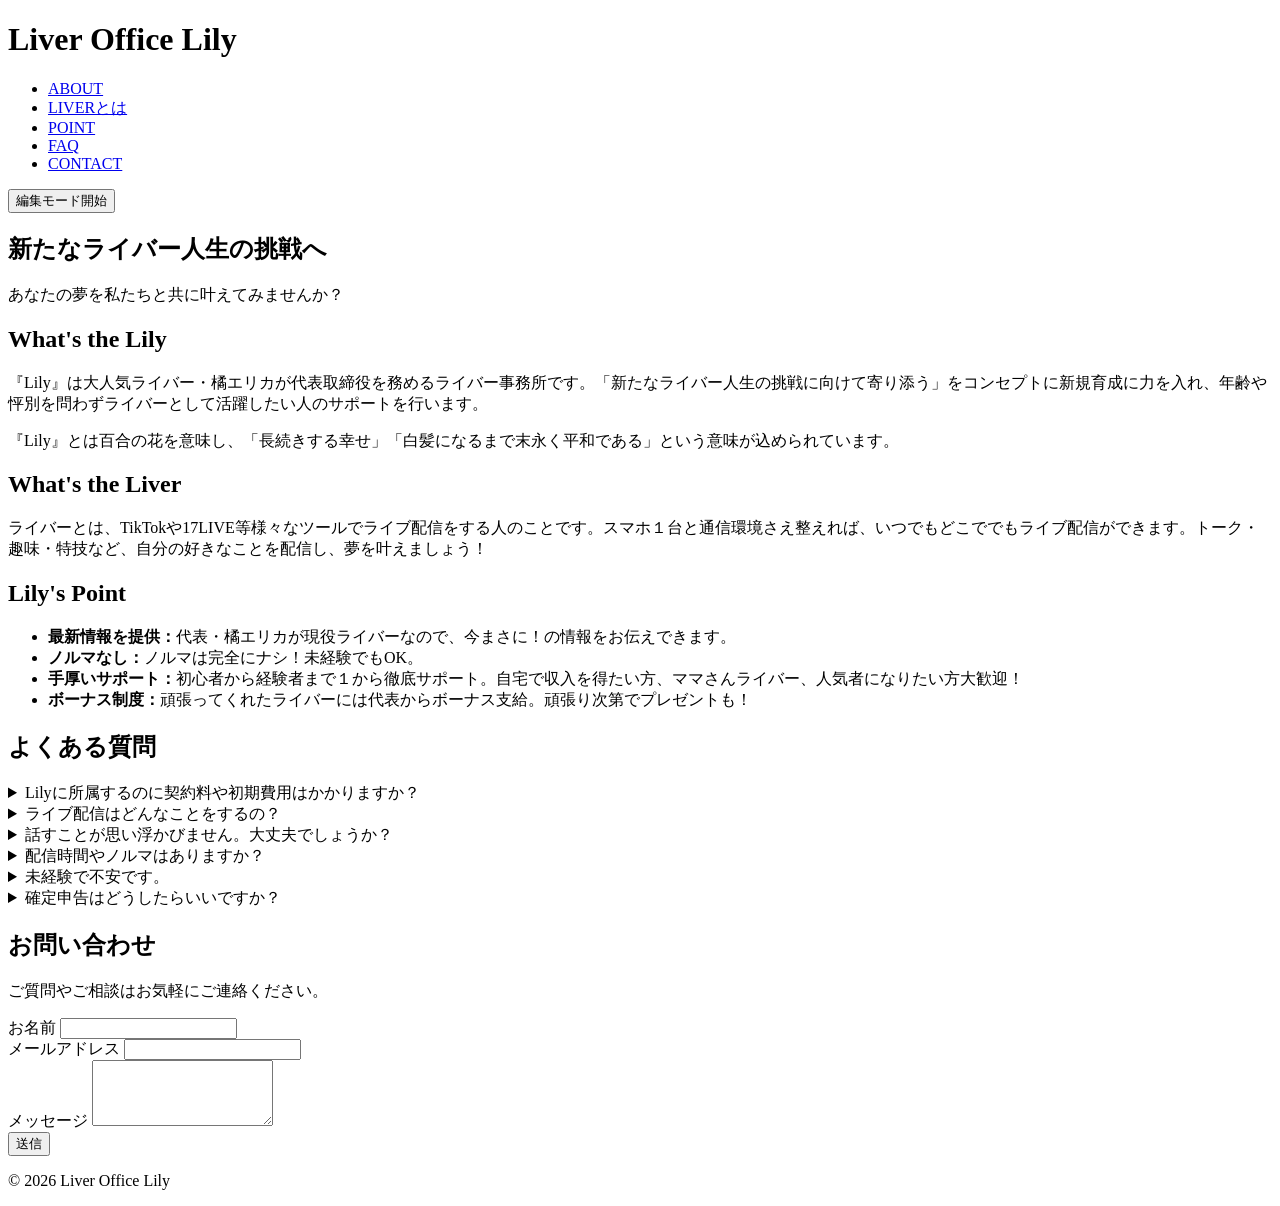
==== index.html @ af5e7c07 "Create index.html" ====
<!DOCTYPE html>
<html lang="ja">
<head>
    <meta charset="UTF-8">
    <meta name="viewport" content="width=device-width, initial-scale=1.0">
    <title>Liver Office Lily – 模倣サイト</title>
    <link rel="stylesheet" href="styles.css">
    <!-- Google Fonts for clean typography -->
    <link href="https://fonts.googleapis.com/css2?family=Noto+Sans+JP:wght@400;700&display=swap" rel="stylesheet">
    <script>
        // Simple client-side editor functionality
        document.addEventListener('DOMContentLoaded', () => {
            const editBtn = document.getElementById('toggleEdit');
            const saveBtn = document.getElementById('savePage');
            const editableElements = document.querySelectorAll('[data-editable]');
            const imageInputs = document.querySelectorAll('.image-input');

            function toggleEdit() {
                const editing = editBtn.getAttribute('data-editing') === 'true';
                // toggle contenteditable on text elements
                editableElements.forEach(el => {
                    el.contentEditable = !editing;
                    el.style.borderBottom = !editing ? '1px dashed #c83c55' : 'none';
                });
                // show or hide image input controls
                imageInputs.forEach(input => {
                    input.style.display = editing ? 'none' : 'block';
                });
                editBtn.textContent = editing ? '編集モード開始' : '編集モード終了';
                editBtn.setAttribute('data-editing', editing ? 'false' : 'true');
                // show save button when editing
                saveBtn.style.display = editing ? 'none' : 'inline-block';
            }
            editBtn.addEventListener('click', toggleEdit);
            // handle image changes
            imageInputs.forEach(input => {
                input.addEventListener('change', (e) => {
                    const targetId = e.target.getAttribute('data-target');
                    const file = e.target.files[0];
                    if (file) {
                        const reader = new FileReader();
                        reader.onload = function(ev) {
                            const img = document.getElementById(targetId);
                            img.src = ev.target.result;
                        };
                        reader.readAsDataURL(file);
                    }
                });
            });
            // save function: downloads current HTML
            saveBtn.addEventListener('click', () => {
                // remove editing UI before saving
                editableElements.forEach(el => {
                    el.removeAttribute('contenteditable');
                    el.style.borderBottom = 'none';
                });
                imageInputs.forEach(input => {
                    input.style.display = 'none';
                });
                editBtn.style.display = 'none';
                saveBtn.style.display = 'none';
                const blob = new Blob([document.documentElement.outerHTML], {type: 'text/html'});
                const url = URL.createObjectURL(blob);
                const a = document.createElement('a');
                a.href = url;
                a.download = 'edited_index.html';
                a.click();
                URL.revokeObjectURL(url);
                // restore editing UI
                editBtn.style.display = 'inline-block';
                editBtn.textContent = '編集モード開始';
                editBtn.setAttribute('data-editing', 'false');
            });
        });
    </script>
</head>
<body>
    <!-- Header with navigation -->
    <header class="site-header" id="top">
        <div class="container">
            <h1 class="logo">Liver Office Lily</h1>
            <nav class="main-nav">
                <ul>
                    <li><a href="#about">ABOUT</a></li>
                    <li><a href="#liver">LIVERとは</a></li>
                    <li><a href="#points">POINT</a></li>
                    <li><a href="#faq">FAQ</a></li>
                    <li><a href="#contact">CONTACT</a></li>
                </ul>
            </nav>
            <!-- Edit buttons -->
            <div class="edit-controls">
                <button id="toggleEdit" data-editing="false">編集モード開始</button>
                <button id="savePage" style="display:none;">保存してダウンロード</button>
            </div>
        </div>
    </header>
    <!-- Hero section with background image and tagline -->
    <section class="hero">
        <div class="container">
            <h2 data-editable>新たなライバー人生の挑戦へ</h2>
            <p data-editable>あなたの夢を私たちと共に叶えてみませんか？</p>
        </div>
    </section>
    <!-- About section -->
    <section class="about" id="about">
        <div class="container">
            <h2 data-editable>What's the Lily</h2>
            <div class="about-content">
                <div class="about-text">
                    <p data-editable>『Lily』は大人気ライバー・橘エリカが代表取締役を務めるライバー事務所です。「新たなライバー人生の挑戦に向けて寄り添う」をコンセプトに新規育成に力を入れ、年齢や怦別を問わずライバーとして活躍したい人のサポートを行います。</p>
                    <p data-editable>『Lily』とは百合の花を意味し、「長続きする幸せ」「白髪になるまで末永く平和である」という意味が込められています。</p>
                </div>
            </div>
        </div>
    </section>
    <!-- Liver section -->
    <section class="liver" id="liver">
        <div class="container">
            <h2>What's the Liver</h2>
            <p>ライバーとは、TikTokや17LIVE等様々なツールでライブ配信をする人のことです。スマホ１台と通信環境さえ整えれば、いつでもどこででもライブ配信ができます。トーク・趣味・特技など、自分の好きなことを配信し、夢を叶えましょう！</p>
        </div>
    </section>
    <!-- Points section -->
    <section class="points" id="points">
        <div class="container">
            <h2>Lily's Point</h2>
            <ul class="point-list">
                <li data-editable><strong>最新情報を提供：</strong>代表・橘エリカが現役ライバーなので、今まさに！の情報をお伝えできます。</li>
                <li data-editable><strong>ノルマなし：</strong>ノルマは完全にナシ！未経験でもOK。</li>
                <li data-editable><strong>手厚いサポート：</strong>初心者から経験者まで１から徹底サポート。自宅で収入を得たい方、ママさんライバー、人気者になりたい方大歓迎！</li>
                <li data-editable><strong>ボーナス制度：</strong>頑張ってくれたライバーには代表からボーナス支給。頑張り次第でプレゼントも！</li>
            </ul>
        </div>
    </section>
    <!-- FAQ section -->
    <section class="faq" id="faq">
        <div class="container">
            <h2>よくある質問</h2>
            <details>
                <summary data-editable>Lilyに所属するのに契約料や初期費用はかかりますか？</summary>
                <p data-editable>一切かかりません。</p>
            </details>
            <details>
                <summary data-editable>ライブ配信はどんなことをするの？</summary>
                <p data-editable>趣味・歌・演奏・ゲームなどご自身の好きなことを配信していただけます。</p>
            </details>
            <details>
                <summary data-editable>話すことが思い浮かびません。大丈夫でしょうか？</summary>
                <p data-editable>大丈夫です！最初はそう思われる方が多いですが、リスナーからの質問に応えたり、好きなことについて語ったりしているうちに慣れていきます。もちろん事務所からのサポートもあります！</p>
            </details>
            <details>
                <summary data-editable>配信時間やノルマはありますか？</summary>
                <p data-editable>一切ございません。</p>
            </details>
            <details>
                <summary data-editable>未経験で不安です。</summary>
                <p data-editable>初めは不安が大きいと思いますが、ご相談・ご質問などしていただきやすい環境を整えております。事務所が全力でサポートいたします。</p>
            </details>
            <details>
                <summary data-editable>確定申告はどうしたらいいですか？</summary>
                <p data-editable>事務所にご相談していただけますので、お気軽にお尋ねください。</p>
            </details>
        </div>
    </section>
    <!-- Contact section -->
    <section class="contact" id="contact">
        <div class="container">
            <h2 data-editable>お問い合わせ</h2>
            <p data-editable>ご質問やご相談はお気軽にご連絡ください。</p>
            <form>
                <div class="form-group">
                    <label for="name">お名前</label>
                    <input type="text" id="name" name="name" required>
                </div>
                <div class="form-group">
                    <label for="email">メールアドレス</label>
                    <input type="email" id="email" name="email" required>
                </div>
                <div class="form-group">
                    <label for="message">メッセージ</label>
                    <textarea id="message" name="message" rows="4" required></textarea>
                </div>
                <button type="submit">送信</button>
            </form>
        </div>
    </section>
    <!-- Footer -->
    <footer class="site-footer">
        <div class="container">
            <p>&copy; 2026 Liver Office Lily</p>
        </div>
    </footer>
</body>
</html>
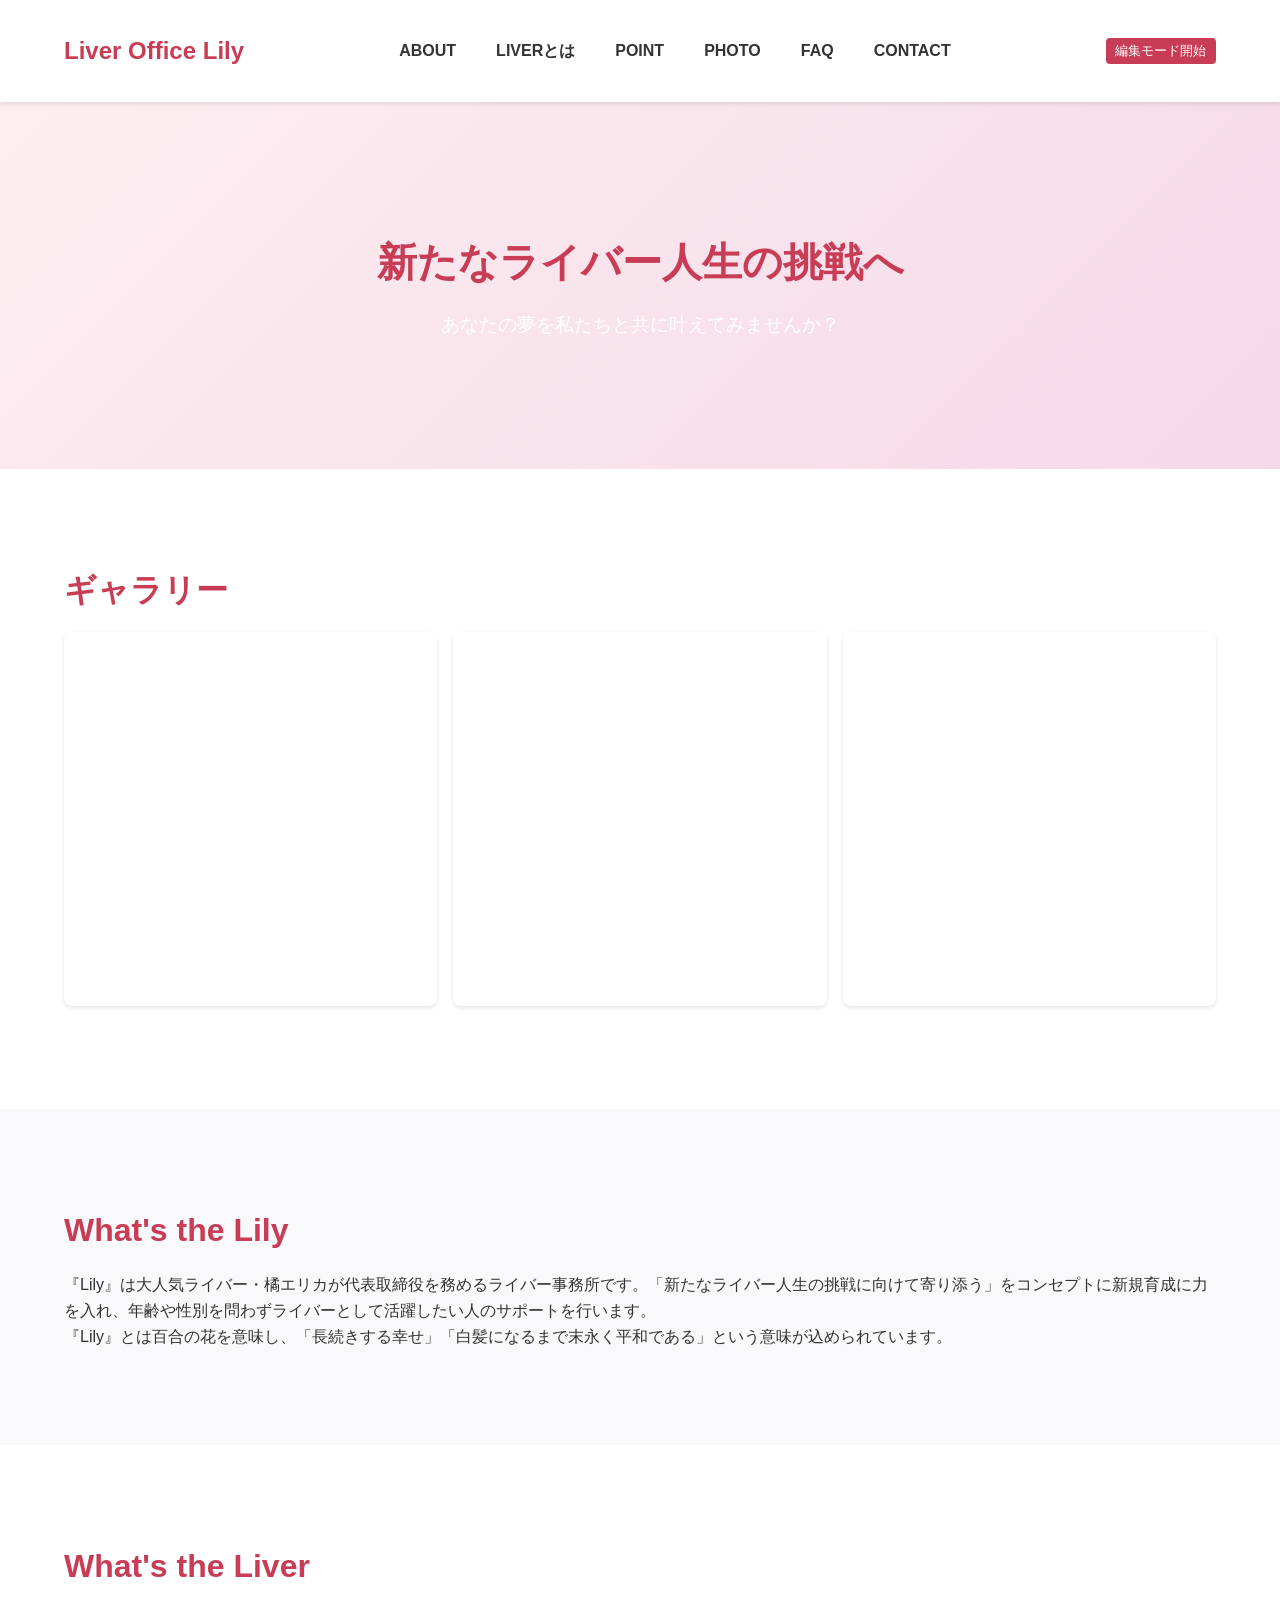
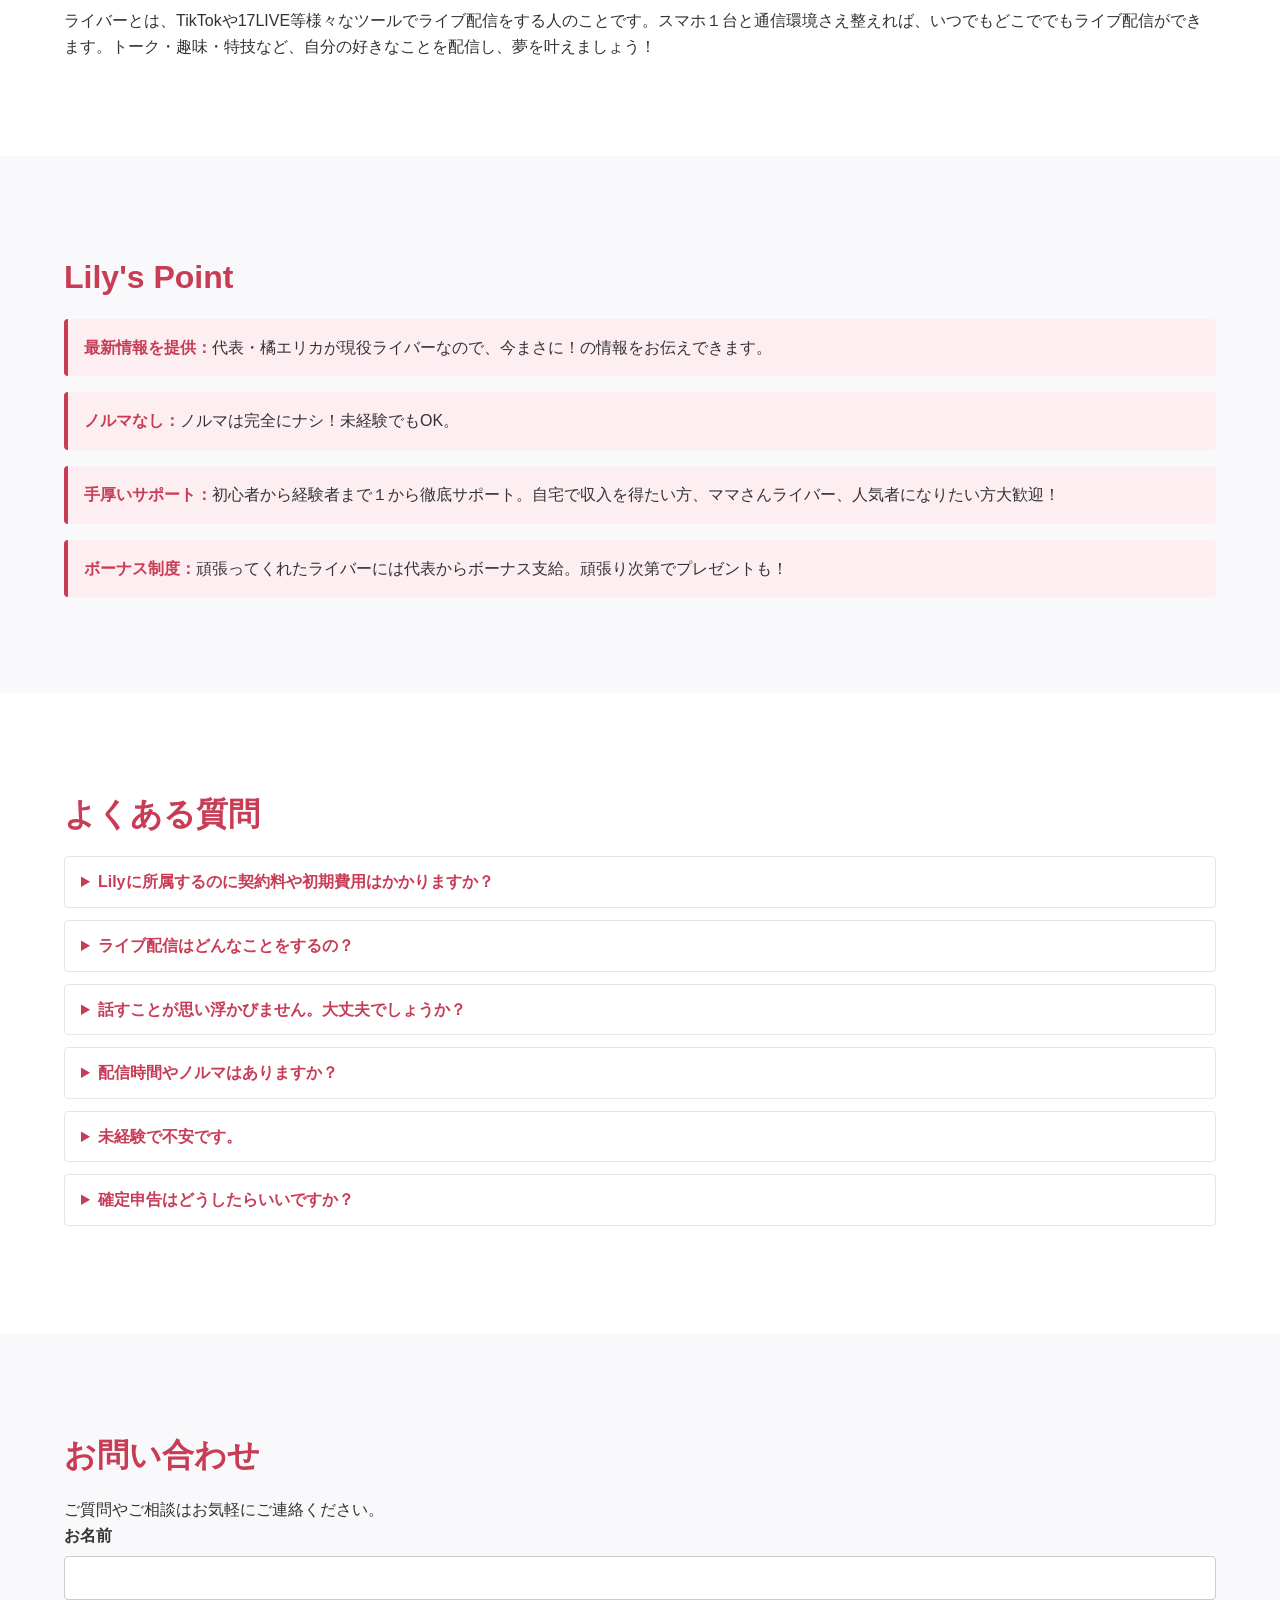
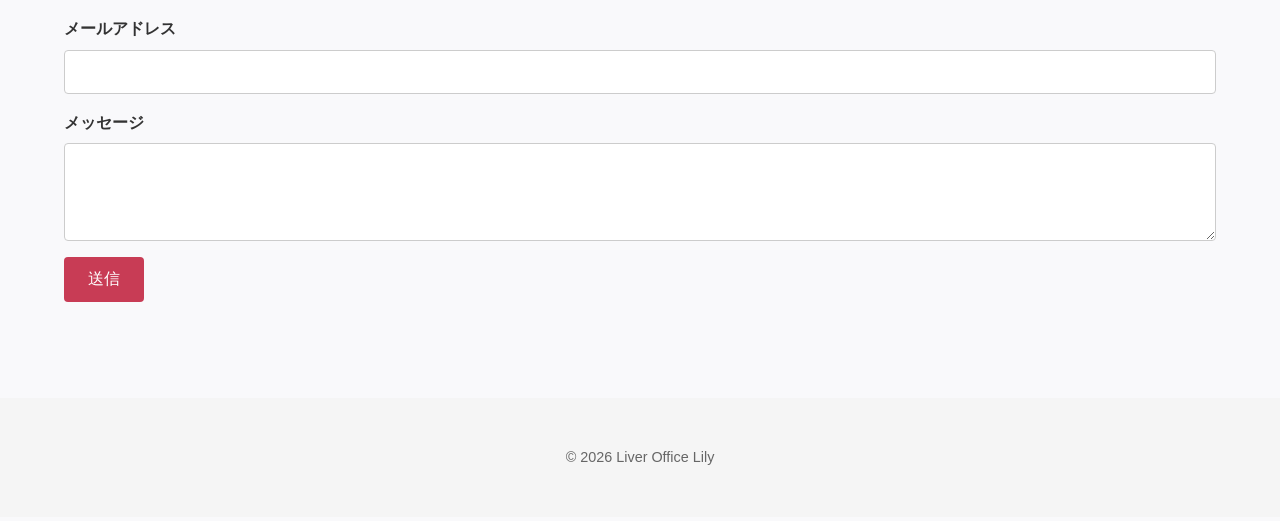
==== commit eee3af2b: "Update index.html" ====
--- a/index.html
+++ b/index.html
@@ -84,6 +84,7 @@
                     <li><a href="#about">ABOUT</a></li>
                     <li><a href="#liver">LIVERとは</a></li>
                     <li><a href="#points">POINT</a></li>
+                    <li><a href="#gallery">PHOTO</a></li>
                     <li><a href="#faq">FAQ</a></li>
                     <li><a href="#contact">CONTACT</a></li>
                 </ul>
@@ -102,13 +103,33 @@
             <p data-editable>あなたの夢を私たちと共に叶えてみませんか？</p>
         </div>
     </section>
+    <!-- Gallery section -->
+    <section class="gallery" id="gallery">
+        <div class="container">
+            <h2 data-editable>ギャラリー</h2>
+            <div class="gallery-images">
+                <div class="gallery-item">
+                    <img id="gallery1" src="[data-uri]" alt="Gallery Image 1">
+                    <input type="file" class="image-input" data-target="gallery1" accept="image/*" style="display:none;">
+                </div>
+                <div class="gallery-item">
+                    <img id="gallery2" src="[data-uri]" alt="Gallery Image 2">
+                    <input type="file" class="image-input" data-target="gallery2" accept="image/*" style="display:none;">
+                </div>
+                <div class="gallery-item">
+                    <img id="gallery3" src="[data-uri]" alt="Gallery Image 3">
+                    <input type="file" class="image-input" data-target="gallery3" accept="image/*" style="display:none;">
+                </div>
+            </div>
+        </div>
+    </section>
     <!-- About section -->
     <section class="about" id="about">
         <div class="container">
             <h2 data-editable>What's the Lily</h2>
             <div class="about-content">
                 <div class="about-text">
-                    <p data-editable>『Lily』は大人気ライバー・橘エリカが代表取締役を務めるライバー事務所です。「新たなライバー人生の挑戦に向けて寄り添う」をコンセプトに新規育成に力を入れ、年齢や怦別を問わずライバーとして活躍したい人のサポートを行います。</p>
+                    <p data-editable>『Lily』は大人気ライバー・橘エリカが代表取締役を務めるライバー事務所です。「新たなライバー人生の挑戦に向けて寄り添う」をコンセプトに新規育成に力を入れ、年齢や性別を問わずライバーとして活躍したい人のサポートを行います。</p>
                     <p data-editable>『Lily』とは百合の花を意味し、「長続きする幸せ」「白髪になるまで末永く平和である」という意味が込められています。</p>
                 </div>
             </div>
--- a/styles.css
+++ b/styles.css
@@ -0,0 +1,252 @@
+/* Reset styles */
+* {
+  box-sizing: border-box;
+  margin: 0;
+  padding: 0;
+}
+
+body {
+  font-family: 'Noto Sans JP', sans-serif;
+  line-height: 1.6;
+  color: #333;
+  background-color: #f9f9fb;
+}
+
+.container {
+  width: 90%;
+  max-width: 1200px;
+  margin: 0 auto;
+  padding: 2rem 0;
+}
+
+/* Header */
+.site-header {
+  position: sticky;
+  top: 0;
+  width: 100%;
+  background-color: #ffffff;
+  box-shadow: 0 2px 4px rgba(0, 0, 0, 0.1);
+  z-index: 1000;
+}
+
+.site-header .logo {
+  font-size: 1.5rem;
+  font-weight: 700;
+  color: #c83c55; /* accent color matching original Lily theme (pink) */
+  margin: 0;
+}
+
+.site-header .main-nav ul {
+  list-style: none;
+  display: flex;
+  gap: 1rem;
+  align-items: center;
+}
+
+.site-header .main-nav a {
+  text-decoration: none;
+  color: #333;
+  font-weight: 600;
+  padding: 0.5rem 0.75rem;
+  transition: color 0.2s ease-in-out;
+}
+
+.site-header .main-nav a:hover {
+  color: #c83c55;
+}
+
+.site-header .container {
+  display: flex;
+  justify-content: space-between;
+  align-items: center;
+}
+
+/* Hero */
+.hero {
+  position: relative;
+  color: #fff;
+  text-align: center;
+  padding: 6rem 0;
+  background: linear-gradient(135deg, #fdeef1, #f5d9e7);
+}
+
+.hero h2 {
+  font-size: 2.5rem;
+  margin-bottom: 1rem;
+  font-weight: 700;
+}
+
+.hero p {
+  font-size: 1.2rem;
+  max-width: 600px;
+  margin: 0 auto;
+}
+
+/* Sections */
+section {
+  padding: 4rem 0;
+}
+
+section:nth-of-type(even) {
+  background-color: #ffffff;
+}
+
+h2 {
+  font-size: 2rem;
+  margin-bottom: 1rem;
+  color: #c83c55;
+  font-weight: 700;
+}
+
+/* Points */
+.point-list {
+  list-style: none;
+  display: flex;
+  flex-direction: column;
+  gap: 1rem;
+}
+
+.point-list li {
+  background-color: #fdeef1;
+  border-left: 4px solid #c83c55;
+  padding: 1rem;
+  border-radius: 4px;
+}
+
+.point-list strong {
+  color: #c83c55;
+}
+
+/* FAQ */
+.faq details {
+  background-color: #fff;
+  border: 1px solid #e5e5e5;
+  border-radius: 4px;
+  margin-bottom: 0.75rem;
+  padding: 0.75rem 1rem;
+}
+
+.faq summary {
+  font-weight: 600;
+  cursor: pointer;
+  color: #c83c55;
+}
+
+.faq p {
+  margin-top: 0.5rem;
+  line-height: 1.5;
+}
+
+/* Contact Form */
+.contact form {
+  display: flex;
+  flex-direction: column;
+  gap: 1rem;
+}
+
+.contact .form-group {
+  display: flex;
+  flex-direction: column;
+}
+
+.contact label {
+  margin-bottom: 0.5rem;
+  font-weight: 600;
+}
+
+.contact input,
+.contact textarea {
+  padding: 0.75rem;
+  border: 1px solid #ccc;
+  border-radius: 4px;
+  font-size: 1rem;
+  resize: vertical;
+}
+
+.contact button {
+  align-self: flex-start;
+  background-color: #c83c55;
+  color: #fff;
+  border: none;
+  padding: 0.75rem 1.5rem;
+  font-size: 1rem;
+  border-radius: 4px;
+  cursor: pointer;
+  transition: background-color 0.2s ease-in-out;
+}
+
+.contact button:hover {
+  background-color: #a92e45;
+}
+
+/* Footer */
+.site-footer {
+  background-color: #f5f5f5;
+  text-align: center;
+  padding: 1rem 0;
+  font-size: 0.9rem;
+  color: #666;
+}
+
+/* About */
+.about-content {
+  display: flex;
+  flex-wrap: wrap;
+  align-items: center;
+  gap: 1.5rem;
+}
+
+/* About layout */
+.about-text {
+  flex: 1 1 100%;
+}
+
+/* Edit controls */
+.edit-controls {
+  display: flex;
+  gap: 0.5rem;
+}
+
+.edit-controls button {
+  background-color: #c83c55;
+  color: #fff;
+  border: none;
+  padding: 0.3rem 0.6rem;
+  font-size: 0.8rem;
+  border-radius: 4px;
+  cursor: pointer;
+}
+
+.edit-controls button:hover {
+  background-color: #a92e45;
+}
+
+
+/* Gallery */
+.gallery {
+  background-color: #ffffff;
+}
+
+.gallery-images {
+  display: flex;
+  flex-wrap: wrap;
+  gap: 1rem;
+  justify-content: center;
+}
+
+.gallery-item {
+  flex: 1 1 calc(33.333% - 1rem);
+  text-align: center;
+}
+
+.gallery-item img {
+  width: 100%;
+  height: auto;
+  border-radius: 8px;
+  box-shadow: 0 2px 4px rgba(0, 0, 0, 0.1);
+  background-color: #f0f0f0; /* placeholder background */
+}
+
+.gallery-item input[type="file"] {
+  margin-top: 0.5rem;
+}
